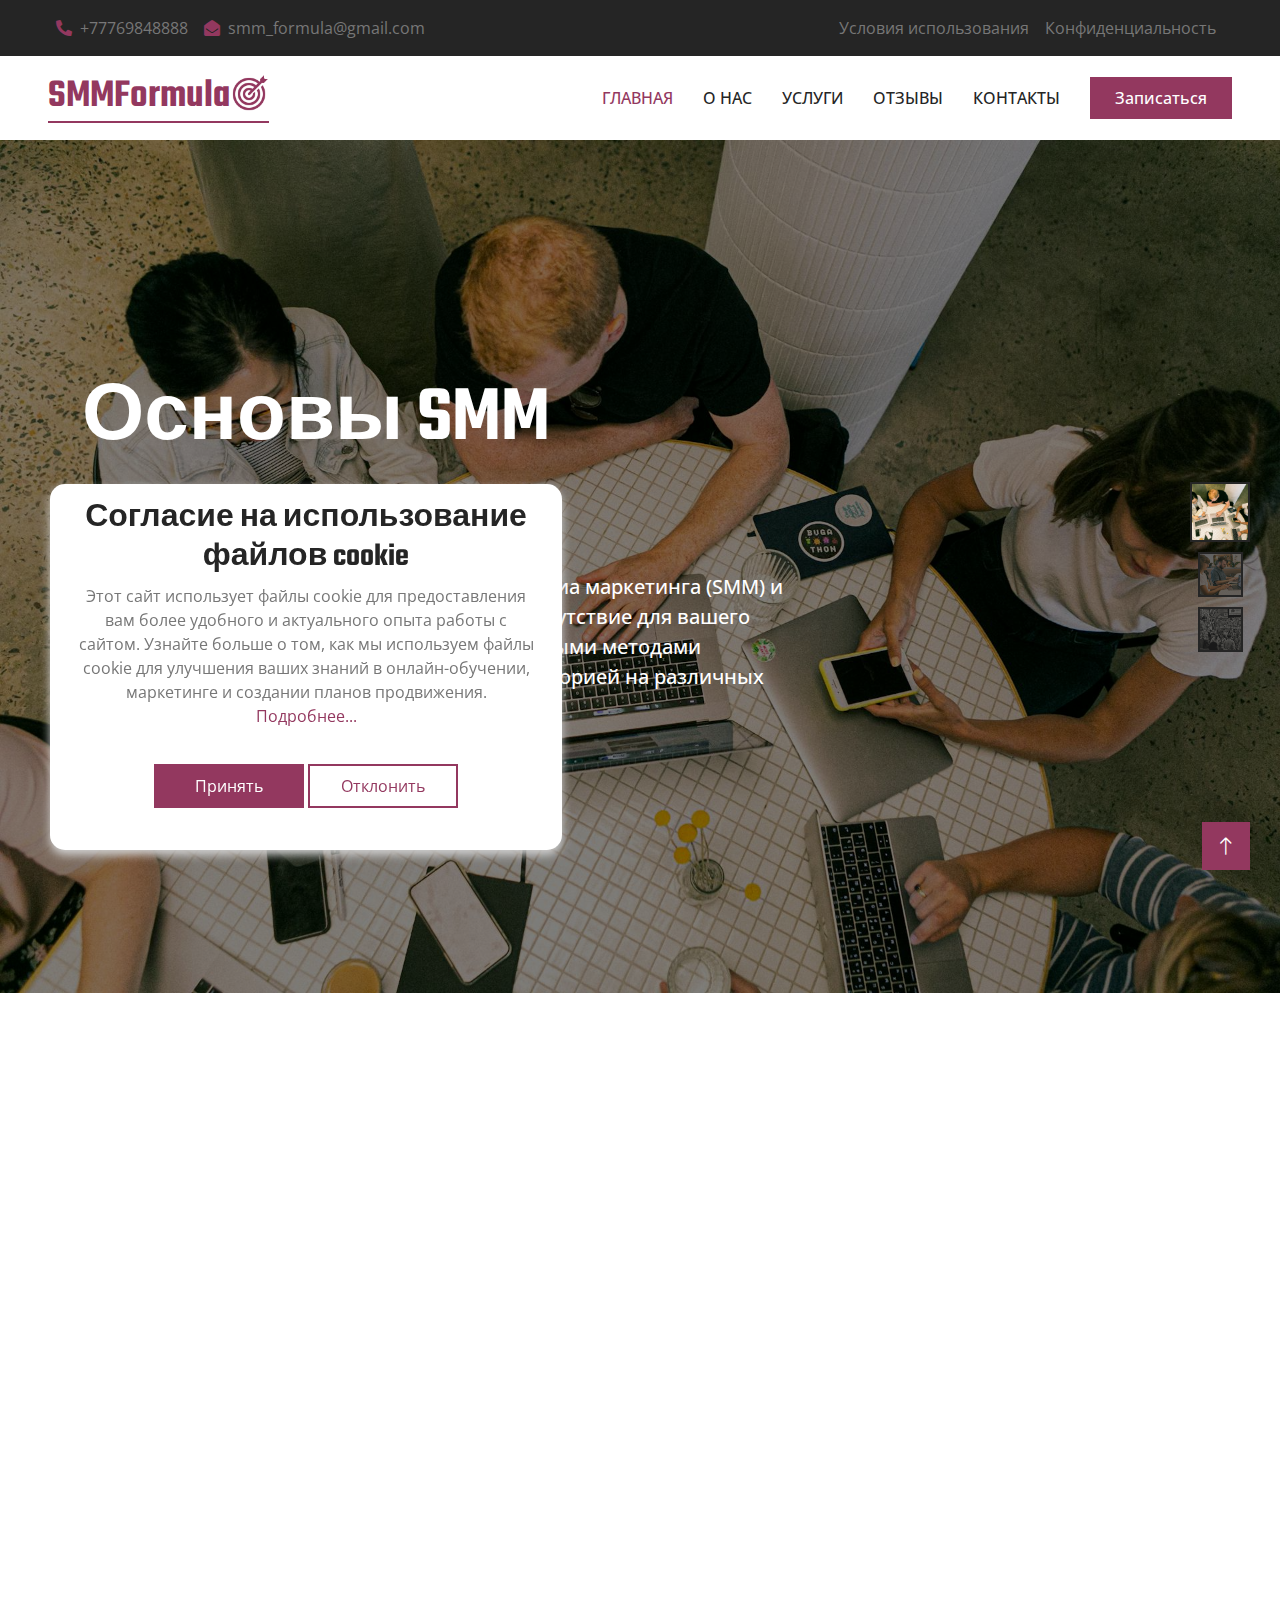
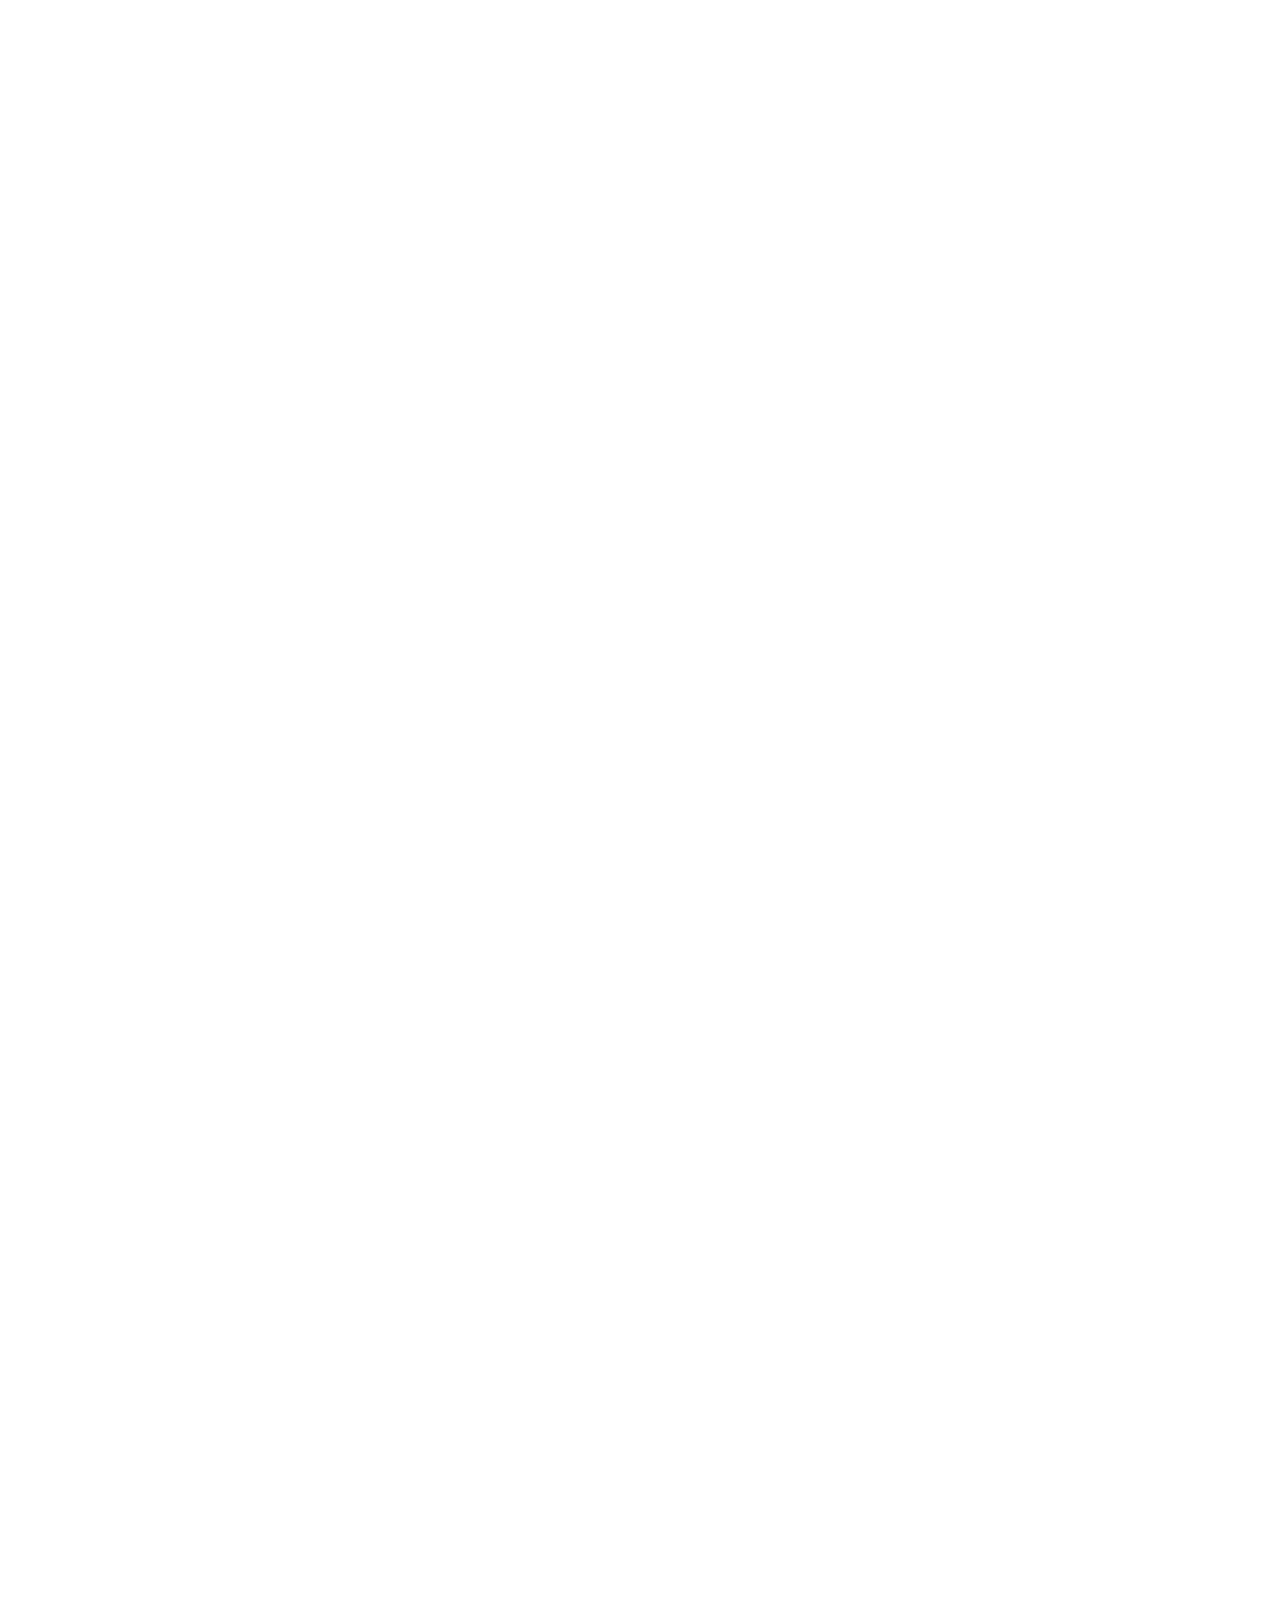
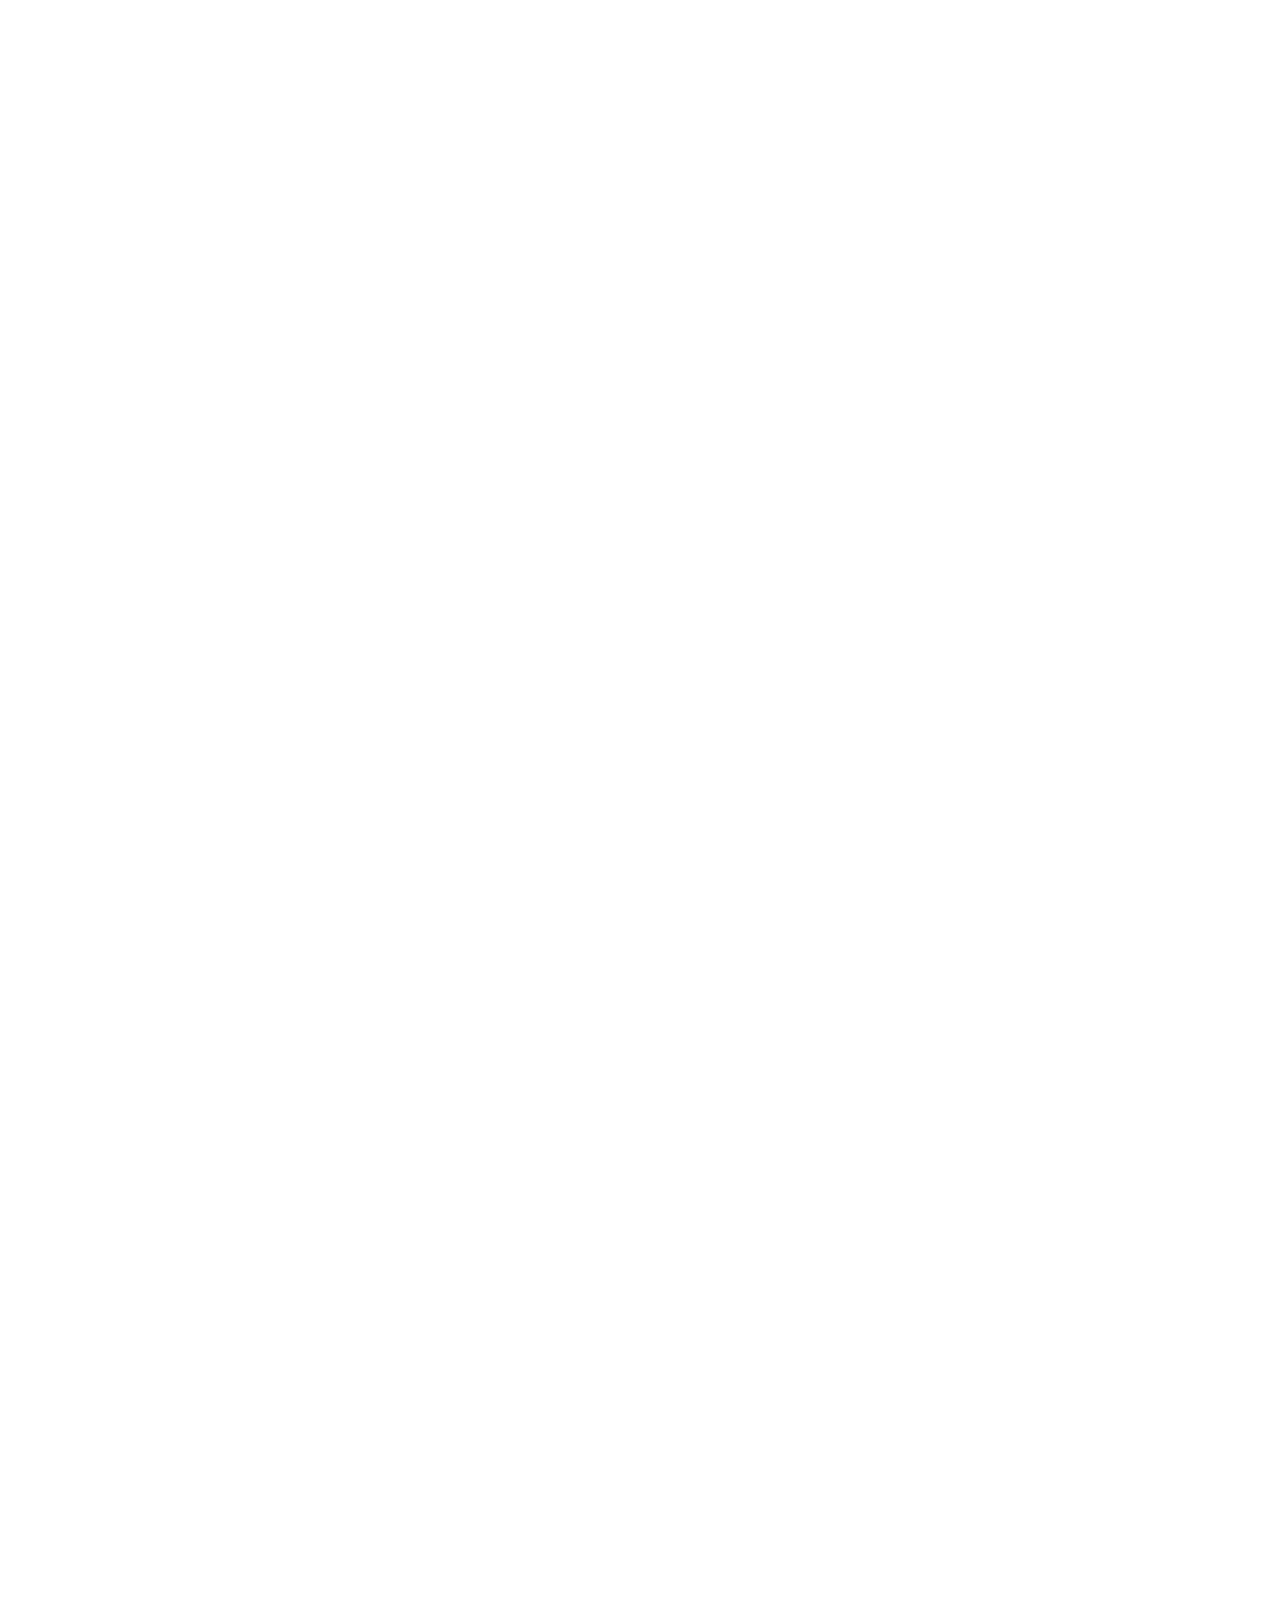
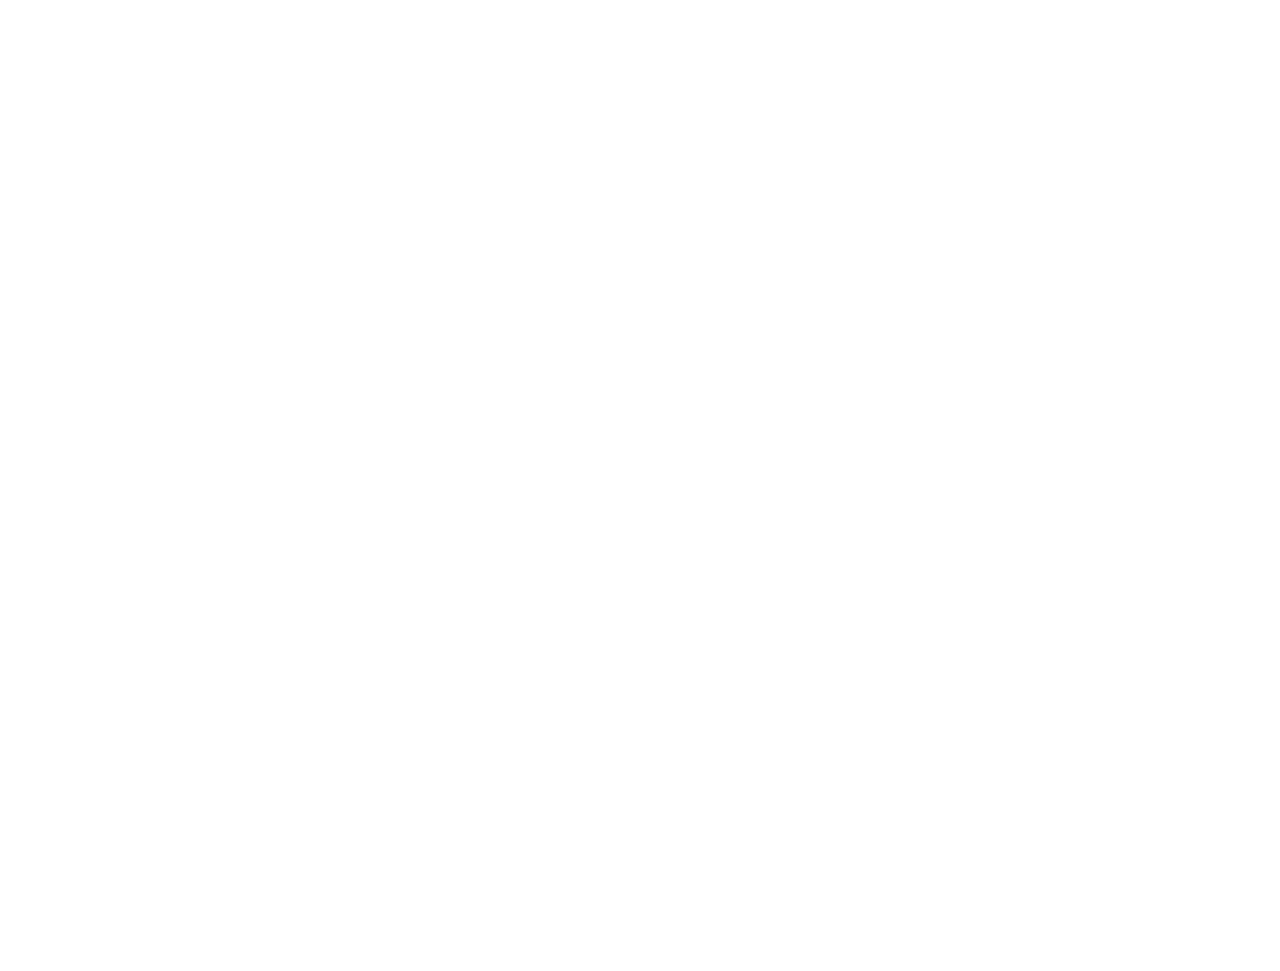
==== index.html @ 53beb0a2 "WIP" ====
<!DOCTYPE html>
<html lang="en">
    <head>
        <meta charset="utf-8" />
        <title>SMMFormula</title>
        <meta content="width=device-width, initial-scale=1.0" name="viewport" />
        <meta content="" name="keywords" />
        <meta content="" name="description" />

        <!-- Favicon -->
        <link href="img/favicon.ico" rel="icon" />

        <!-- Google Web Fonts -->
        <link rel="preconnect" href="https://fonts.googleapis.com" />
        <link rel="preconnect" href="https://fonts.gstatic.com" crossorigin />
        <link
            href="https://fonts.googleapis.com/css2?family=Open+Sans:wght@400;500;600&family=Teko:wght@400;500;600&display=swap"
            rel="stylesheet"
        />

        <!-- Icon Font Stylesheet -->
        <link
            href="https://cdnjs.cloudflare.com/ajax/libs/font-awesome/5.10.0/css/all.min.css"
            rel="stylesheet"
        />
        <link
            href="https://cdn.jsdelivr.net/npm/bootstrap-icons@1.4.1/font/bootstrap-icons.css"
            rel="stylesheet"
        />

        <!-- Libraries Stylesheet -->
        <link href="lib/animate/animate.min.css" rel="stylesheet" />
        <link
            href="lib/owlcarousel/assets/owl.carousel.min.css"
            rel="stylesheet"
        />
        <link
            href="lib/tempusdominus/css/tempusdominus-bootstrap-4.min.css"
            rel="stylesheet"
        />

        <!-- Customized Bootstrap Stylesheet -->
        <link href="css/bootstrap.min.css" rel="stylesheet" />

        <!-- Template Stylesheet -->
        <link href="css/style.css" rel="stylesheet" />
    </head>

    <body>
        <!-- Spinner Start -->
        <div
            id="spinner"
            class="show bg-white position-fixed translate-middle w-100 vh-100 top-50 start-50 d-flex align-items-center justify-content-center"
        >
            <div
                class="spinner-border position-relative text-primary"
                style="width: 6rem; height: 6rem"
                role="status"
            ></div>
            <img
                class="position-absolute top-50 start-50 translate-middle"
                src="img/icons/icon-1.png"
                alt="Icon"
            />
        </div>
        <!-- Spinner End -->

        <!-- Topbar Start -->
        <div
            class="container-fluid bg-dark p-0 wow fadeIn"
            data-wow-delay="0.1s"
        >
            <div class="row gx-0 d-none d-lg-flex">
                <div class="col-lg-7 px-5 text-start">
                    <div
                        class="h-100 d-inline-flex align-items-center py-3 me-3"
                    >
                        <a class="text-body px-2" href="tel:+0123456789"
                            ><i class="fa fa-phone-alt text-primary me-2"></i
                            >+77769848888</a
                        >
                        <a
                            class="text-body px-2"
                            href="mailto:smm_formula@gmail.com"
                            ><i
                                class="fa fa-envelope-open text-primary me-2"
                            ></i
                            >smm_formula@gmail.com</a
                        >
                    </div>
                </div>
                <div class="col-lg-5 px-5 text-end">
                    <div
                        class="h-100 d-inline-flex align-items-center py-3 me-2"
                    >
                        <a class="text-body px-2" href="terms-of-use.html"
                            >Условия использования</a
                        >
                        <a class="text-body px-2" href="privacy-policy.html"
                            >Конфиденциальность</a
                        >
                    </div>
                </div>
            </div>
        </div>
        <!-- Topbar End -->

        <!-- Navbar Start -->
        <nav
            class="navbar navbar-expand-lg bg-white navbar-light sticky-top py-lg-0 px-lg-5 wow fadeIn"
            data-wow-delay="0.1s"
        >
            <a href="index.html" class="navbar-brand ms-4 ms-lg-0">
                <h1
                    class="text-primary m-0"
                    style="border-bottom: 2px solid #93385fff"
                >
                    SMMFormula
                    <img
                        style="
                            width: 40px;
                            height: 40px;
                            margin-left: -8px;
                            margin-bottom: 5px;
                        "
                        src="img/logo.png"
                        alt=""
                    />
                </h1>
            </a>
            <button
                type="button"
                class="navbar-toggler me-4"
                data-bs-toggle="collapse"
                data-bs-target="#navbarCollapse"
            >
                <span class="navbar-toggler-icon"></span>
            </button>
            <div class="collapse navbar-collapse" id="navbarCollapse">
                <div class="navbar-nav ms-auto p-4 p-lg-0">
                    <a href="index.html" class="nav-item nav-link active"
                        >Главная</a
                    >
                    <a href="about.html" class="nav-item nav-link">О нас</a>
                    <a href="service.html" class="nav-item nav-link">Услуги</a>
                    <a href="testimonial.html" class="nav-item nav-link"
                        >Отзывы</a
                    >
                    <a href="contact.html" class="nav-item nav-link"
                        >Контакты</a
                    >
                </div>
                <a
                    href="index.html#appointment"
                    class="btn btn-primary py-2 px-4 d-none d-lg-block"
                    >Записаться</a
                >
            </div>
        </nav>
        <!-- Navbar End -->

        <!-- Carousel Start -->
        <div class="container-fluid p-0 pb-5 wow fadeIn" data-wow-delay="0.1s">
            <div class="owl-carousel header-carousel position-relative">
                <div
                    class="owl-carousel-item position-relative"
                    data-dot="<img src='img/carousel-1.jpg'>"
                >
                    <img class="img-fluid" src="img/carousel-1.jpg" alt="" />
                    <div class="owl-carousel-inner">
                        <div class="container">
                            <div class="row justify-content-start">
                                <div class="col-10 col-lg-8">
                                    <h1
                                        class="display-1 text-white animated slideInDown"
                                    >
                                        Основы SMM стратегии
                                    </h1>
                                    <p
                                        class="fs-5 fw-medium text-white mb-4 pb-3"
                                    >
                                        Изучите основные принципы социального
                                        медиа маркетинга (SMM) и узнайте, как
                                        создать эффективное онлайн-присутствие
                                        для вашего бизнеса. Этот модуль
                                        познакомит вас с ключевыми методами
                                        продвижения бренда и взаимодействия с
                                        аудиторией на различных социальных
                                        платформах.
                                    </p>
                                </div>
                            </div>
                        </div>
                    </div>
                </div>
                <div
                    class="owl-carousel-item position-relative"
                    data-dot="<img src='img/carousel-2.jpg'>"
                >
                    <img class="img-fluid" src="img/carousel-2.jpg" alt="" />
                    <div class="owl-carousel-inner">
                        <div class="container">
                            <div class="row justify-content-start">
                                <div class="col-10 col-lg-8">
                                    <h1
                                        class="display-1 text-white animated slideInDown"
                                    >
                                        Продвинутые инструменты и техники
                                    </h1>
                                    <p
                                        class="fs-5 fw-medium text-white mb-4 pb-3"
                                    >
                                        Поднимитесь на новый уровень с
                                        использованием продвинутых инструментов
                                        и стратегий SMM. Узнайте, как
                                        оптимизировать контент, анализировать
                                        результаты кампаний и эффективно
                                        управлять платной рекламой для
                                        максимизации возврата инвестиций и
                                        достижения ваших целей.
                                    </p>
                                </div>
                            </div>
                        </div>
                    </div>
                </div>
                <div
                    class="owl-carousel-item position-relative"
                    data-dot="<img src='img/carousel-3.jpg'>"
                >
                    <img class="img-fluid" src="img/carousel-3.jpg" alt="" />
                    <div class="owl-carousel-inner">
                        <div class="container">
                            <div class="row justify-content-start">
                                <div class="col-10 col-lg-8">
                                    <h1
                                        class="display-1 text-white animated slideInDown"
                                    >
                                        Измерение и анализ успеха
                                    </h1>
                                    <p
                                        class="fs-5 fw-medium text-white mb-4 pb-3"
                                    >
                                        Успех любой SMM стратегии зависит от
                                        способности анализировать результаты. В
                                        этом модуле вы научитесь использовать
                                        аналитические инструменты, отслеживать
                                        производительность и адаптировать свои
                                        стратегии для постоянного улучшения
                                        результатов.
                                    </p>
                                </div>
                            </div>
                        </div>
                    </div>
                </div>
            </div>
        </div>
        <!-- Carousel End -->

        <!-- About Start -->
        <div class="container-xxl py-5">
            <div class="container">
                <div class="row g-5">
                    <div class="col-lg-6 wow fadeIn" data-wow-delay="0.1s">
                        <div class="approach-img">
                            <img
                                class="img-fluid"
                                src="img/approach.jpg"
                                alt=""
                            />
                        </div>
                    </div>
                    <div class="col-lg-6 wow fadeIn" data-wow-delay="0.5s">
                        <h4 class="section-title">Наш подход</h4>
                        <h1 class="display-5 mb-4">
                            Наш подход к стратегии SMM
                        </h1>
                        <p>
                            Основной описание: В нашем курсе по стратегии Social
                            Media Marketing мы предлагаем целостный и
                            систематичный подход к созданию и оптимизации вашего
                            онлайн-присутствия. Наша методика основывается на
                            многолетнем опыте в области цифрового маркетинга и
                            включает комбинацию теории и практических
                            упражнений, которые помогут вам не только понять
                            основы SMM, но и использовать новейшие тренды и
                            технологии для достижения измеримых результатов.
                            Целевая аудитория и персонализация: Сначала мы
                            сосредотачиваемся на идентификации и анализе целевой
                            аудитории. Понимание потребностей, предпочтений и
                            поведения вашего аудитории является ключевым
                            элементом успешной стратегии.
                        </p>
                    </div>
                </div>
            </div>
        </div>
        <!-- About End -->

        <!-- Facts Start -->
        <div class="container-xxl py-5">
            <div class="container pt-5">
                <div class="row g-4">
                    <div
                        class="col-lg-4 col-md-6 wow fadeInUp"
                        data-wow-delay="0.1s"
                    >
                        <div
                            class="fact-item text-center bg-light h-100 p-5 pt-5"
                        >
                            <h3 class="mb-3">Практические навыки и опыт</h3>
                            <p class="mb-0">
                                Курс предоставит вам не только теоретические
                                знания, но и практический опыт. Вы научитесь
                                создавать и реализовывать реальные
                                SMM-стратегии, которые можно немедленно
                                применить в вашем бизнесе. Каждый модуль
                                включает практические задания и кейс-стадии,
                                которые помогут лучше понять, как работает
                                эффективная онлайн-маркетинговая стратегия.
                            </p>
                        </div>
                    </div>
                    <div
                        class="col-lg-4 col-md-6 wow fadeInUp"
                        data-wow-delay="0.3s"
                    >
                        <div
                            class="fact-item text-center bg-light h-100 p-5 pt-5"
                        >
                            <h3 class="mb-3">Новейшие тренды и инструменты</h3>
                            <p class="mb-0">
                                Мир SMM постоянно меняется, и наш курс поможет
                                вам быть на гребне новых трендов. Вы узнаете о
                                новейших инструментах и методах, которые помогут
                                эффективно управлять социальными сетями, от
                                анализа данных до автоматизации кампаний. Это
                                даст вам конкурентное преимущество и поможет
                                адаптировать ваши стратегии под актуальные
                                тенденции.
                            </p>
                        </div>
                    </div>
                    <div
                        class="col-lg-4 col-md-6 wow fadeInUp"
                        data-wow-delay="0.5s"
                    >
                        <div
                            class="fact-item text-center bg-light h-100 p-5 pt-5"
                        >
                            <h3 class="mb-3">Измеримые результаты</h3>
                            <p class="mb-0">
                                Одной из основных целей курса является научить
                                вас достигать измеримых результатов. Будь то
                                увеличение трафика на сайт, улучшение
                                взаимодействия с клиентами или рост конверсий,
                                мы сосредоточимся на том, как правильно измерять
                                и анализировать успех ваших кампаний и постоянно
                                оптимизировать для достижения лучших
                                результатов.
                            </p>
                        </div>
                    </div>
                </div>
            </div>
        </div>
        <!-- Facts End -->

        <!-- Feature Start -->
        <div class="container-xxl py-5">
            <div class="container">
                <div class="row g-5">
                    <div class="col-lg-6 wow fadeInUp" data-wow-delay="0.1s">
                        <h1 class="display-5 mb-4">
                            Почему выбрать именно нас?
                        </h1>
                        <p class="mb-4">
                            Наша SMM стратегия предлагает уникальный подход,
                            который сочетает в себе актуальные тренды,
                            практический опыт и измеримые результаты. Благодаря
                            нашим курсам вы научитесь эффективно использовать
                            социальные медиа для продвижения вашего бренда,
                            привлечения правильной аудитории и достижения ваших
                            бизнес-целей. Мы готовы вести вас к успеху с помощью
                            проверенных методов и инструментов, которые работают
                            в реальном мире.
                        </p>
                        <div class="row g-4">
                            <div class="col-12">
                                <div class="d-flex align-items-start">
                                    <img
                                        class="flex-shrink-0"
                                        src="img/icons/icon-2.png"
                                        alt="Icon"
                                    />
                                    <div class="ms-4">
                                        <h3>Индивидуальный подход</h3>
                                        <p class="mb-0">
                                            Каждый студент имеет свои
                                            потребности и цели, поэтому мы
                                            адаптируем наши курсы так, чтобы вы
                                            могли применить полученные знания в
                                            вашей конкретной области бизнеса.
                                            Наши уроки разработаны таким
                                            образом, чтобы подходить для разных
                                            уровней опыта, от начинающих до
                                            продвинутых.
                                        </p>
                                    </div>
                                </div>
                            </div>
                            <div class="col-12">
                                <div class="d-flex align-items-start">
                                    <img
                                        class="flex-shrink-0"
                                        src="img/icons/icon-3.png"
                                        alt="Icon"
                                    />
                                    <div class="ms-4">
                                        <h3>
                                            Акцент на практические результаты
                                        </h3>
                                        <p class="mb-0">
                                            Мы не учим только теории – мы
                                            ориентируемся на реальные
                                            результаты. Каждый шаг, который вы
                                            изучите, будет иметь прямое
                                            применение в ваших SMM кампаниях. По
                                            завершению курса у вас будут
                                            конкретные инструменты и стратегии,
                                            которые можно немедленно внедрить
                                            для улучшения вашего
                                            онлайн-присутствия.
                                        </p>
                                    </div>
                                </div>
                            </div>
                            <div class="col-12">
                                <div class="d-flex align-items-start">
                                    <img
                                        class="flex-shrink-0"
                                        src="img/icons/icon-4.png"
                                        alt="Icon"
                                    />
                                    <div class="ms-4">
                                        <h3>Поддержка от экспертов</h3>
                                        <p class="mb-0">
                                            В течение всего курса у вас будет
                                            доступ к экспертам с многолетним
                                            опытом в области цифрового
                                            маркетинга и SMM. Мы здесь, чтобы
                                            помочь вам с вопросами, предоставить
                                            обратную связь по вашим кампаниям и
                                            помочь улучшить ваши стратегии,
                                            чтобы вы добились максимального
                                            успеха.
                                        </p>
                                    </div>
                                </div>
                            </div>
                        </div>
                    </div>
                    <div class="col-lg-6 wow fadeInUp" data-wow-delay="0.5s">
                        <div class="feature-img">
                            <img
                                class="img-fluid"
                                src="img/benefit1.jpg"
                                alt=""
                            />
                            <img
                                class="img-fluid"
                                src="img/benefit2.jpg"
                                alt=""
                            />
                        </div>
                    </div>
                </div>
            </div>
        </div>
        <!-- Feature End -->

        <!-- Appointment Start -->
        <div id="appointment" class="container-xxl py-5">
            <div class="container">
                <div class="row g-5" style="align-items: center">
                    <div class="col-lg-6 wow fadeInUp" data-wow-delay="0.1s">
                        <h4 class="section-title">
                            Получите консультацию бесплатно!
                        </h4>
                        <h1 class="display-5 mb-4">
                            Бесплатная консультация по вашей SMM стратегии
                        </h1>
                        <p class="mb-4">
                            Хотите улучшить свои навыки в области Social Media
                            Marketing, но не знаете с чего начать? Наша
                            бесплатная консультация — это отличный способ
                            получить экспертные рекомендации и направляющие от
                            профессионалов в области цифрового маркетинга. Во
                            время консультации вы сможете поделиться своими
                            целями, вопросами и проблемами, а наши эксперты
                            дадут вам полезные советы и стратегии, которые вы
                            сможете немедленно применить. Независимо от того,
                            являетесь ли вы новичком или уже имеете опыт, наша
                            цель — помочь вам найти самые эффективные способы
                            использования социальных медиа для продвижения
                            вашего бренда. Не упустите шанс получить
                            персонализированную консультацию и профессиональные
                            рекомендации, которые помогут вам добиться успеха в
                            динамичном мире SMM.
                        </p>
                        <div class="row g-4">
                            <div class="col-12">
                                <div class="d-flex">
                                    <div
                                        class="d-flex flex-shrink-0 align-items-center justify-content-center bg-light"
                                        style="width: 65px; height: 65px"
                                    >
                                        <i
                                            class="fa fa-2x fa-phone-alt text-primary"
                                        ></i>
                                    </div>
                                    <div class="ms-4">
                                        <p class="mb-2">Позвоните нам сейчас</p>
                                        <h3 class="mb-0">+77769848888</h3>
                                    </div>
                                </div>
                            </div>
                            <div class="col-12">
                                <div class="d-flex">
                                    <div
                                        class="d-flex flex-shrink-0 align-items-center justify-content-center bg-light"
                                        style="width: 65px; height: 65px"
                                    >
                                        <i
                                            class="fa fa-2x fa-envelope-open text-primary"
                                        ></i>
                                    </div>
                                    <div class="ms-4">
                                        <p class="mb-2">Напишите нам сейчас</p>
                                        <h3 class="mb-0">
                                            smm_formula@gmail.com
                                        </h3>
                                    </div>
                                </div>
                            </div>
                        </div>
                    </div>
                    <div class="col-lg-6 wow fadeInUp" data-wow-delay="0.5s">
                        <div class="row g-3">
                            <div class="col-12 col-sm-6">
                                <input
                                    type="text"
                                    class="form-control"
                                    placeholder="Ваше имя"
                                    style="height: 55px"
                                />
                            </div>
                            <div class="col-12 col-sm-6">
                                <input
                                    type="email"
                                    class="form-control"
                                    placeholder="Ваш e-mail"
                                    style="height: 55px"
                                    id="email"
                                />
                                <div
                                    id="result"
                                    style="color: red; font-size: 12px"
                                ></div>
                            </div>
                            <div class="col-12">
                                <textarea
                                    class="form-control"
                                    rows="5"
                                    placeholder="Сообщение"
                                ></textarea>
                            </div>
                            <div class="col-12">
                                <button
                                    class="btn btn-primary w-100 py-3"
                                    type="submit"
                                    id="submit"
                                    onclick="sendForm()"
                                >
                                    Забронировать встречу
                                </button>
                            </div>
                        </div>
                    </div>
                </div>
            </div>
        </div>
        <!-- Appointment End -->

        <!-- Project Start -->
        <div class="container-xxl project py-5">
            <div class="container">
                <div
                    class="text-center mx-auto mb-5 wow fadeInUp"
                    data-wow-delay="0.1s"
                    style="max-width: 600px"
                >
                    <h4 class="section-title">
                        Откройте для себя наши уникальные курсы
                    </h4>
                    <h1 class="display-5 mb-4">
                        Особенности нашего курса по SMM-продвижению
                    </h1>
                    <p>
                        Наш курс по SMM-продвижению разработан для современных
                        предпринимателей и маркетологов. С акцентом на
                        актуальные тренды и практические применения, мы
                        сосредоточены на развитии навыков, которые необходимы
                        для успеха в динамичном мире социальных медиа. В
                        следующих пунктах мы представим основные особенности,
                        которые делают наш курс уникальным.
                    </p>
                </div>
                <div class="row g-4 wow fadeInUp" data-wow-delay="0.3s">
                    <div class="col-lg-4">
                        <div
                            class="nav nav-pills d-flex justify-content-between w-100 h-100 me-4"
                        >
                            <button
                                class="nav-link w-100 d-flex align-items-center text-start p-4 mb-4 active"
                                data-bs-toggle="pill"
                                data-bs-target="#tab-pane-1"
                                type="button"
                            >
                                <h3 class="m-0">01. Онлайн-обучение</h3>
                            </button>
                            <button
                                class="nav-link w-100 d-flex align-items-center text-start p-4 mb-4"
                                data-bs-toggle="pill"
                                data-bs-target="#tab-pane-2"
                                type="button"
                            >
                                <h3 class="m-0">
                                    02. Индивидуальные учебные планы
                                </h3>
                            </button>
                            <button
                                class="nav-link w-100 d-flex align-items-center text-start p-4 mb-4"
                                data-bs-toggle="pill"
                                data-bs-target="#tab-pane-3"
                                type="button"
                            >
                                <h3 class="m-0">03. Экспертное руководство</h3>
                            </button>
                            <button
                                class="nav-link w-100 d-flex align-items-center text-start p-4 mb-0"
                                data-bs-toggle="pill"
                                data-bs-target="#tab-pane-4"
                                type="button"
                            >
                                <h3 class="m-0">04. Практическое применение</h3>
                            </button>
                        </div>
                    </div>
                    <div class="col-lg-8">
                        <div class="tab-content w-100">
                            <div
                                class="tab-pane fade show active"
                                id="tab-pane-1"
                            >
                                <div class="row g-4">
                                    <div
                                        class="col-md-6"
                                        style="min-height: 350px"
                                    >
                                        <div class="position-relative h-100">
                                            <img
                                                class="position-absolute img-fluid w-100 h-100"
                                                src="img/project-1.jpg"
                                                style="object-fit: cover"
                                                alt=""
                                            />
                                        </div>
                                    </div>
                                    <div class="col-md-6">
                                        <h1 class="mb-3">
                                            Учитесь активно, а не пассивно
                                        </h1>
                                        <p class="mb-4">
                                            Наши уроки созданы так, чтобы
                                            вовлекать участников в процесс
                                            обучения. Через интерактивные
                                            упражнения, обсуждения и групповые
                                            проекты вы научитесь применять
                                            теорию на практике. Этот подход
                                            помогает лучше запомнить полученные
                                            знания и более эффективно их
                                            использовать.
                                        </p>
                                    </div>
                                </div>
                            </div>
                            <div class="tab-pane fade" id="tab-pane-2">
                                <div class="row g-4">
                                    <div
                                        class="col-md-6"
                                        style="min-height: 350px"
                                    >
                                        <div class="position-relative h-100">
                                            <img
                                                class="position-absolute img-fluid w-100 h-100"
                                                src="img/project-2.jpg"
                                                style="object-fit: cover"
                                                alt=""
                                            />
                                        </div>
                                    </div>
                                    <div class="col-md-6">
                                        <h1 class="mb-3">
                                            Выберите свой темп обучения
                                        </h1>
                                        <p class="mb-4">
                                            Каждый студент имеет свои
                                            потребности и цели, поэтому мы
                                            предлагаем гибкие учебные планы. Вы
                                            можете адаптировать темп курса в
                                            соответствии с вашими предпочтениями
                                            и временем. Независимо от того,
                                            предпочитаете ли вы интенсивное
                                            обучение или постепенный подход, у
                                            нас есть формат, который подходит
                                            вам.
                                        </p>
                                    </div>
                                </div>
                            </div>
                            <div class="tab-pane fade" id="tab-pane-3">
                                <div class="row g-4">
                                    <div
                                        class="col-md-6"
                                        style="min-height: 350px"
                                    >
                                        <div class="position-relative h-100">
                                            <img
                                                class="position-absolute img-fluid w-100 h-100"
                                                src="img/project-3.jpg"
                                                style="object-fit: cover"
                                                alt=""
                                            />
                                        </div>
                                    </div>
                                    <div class="col-md-6">
                                        <h1 class="mb-3">
                                            Учитесь у профессионалов
                                        </h1>
                                        <p class="mb-4">
                                            Наш курс ведут опытные эксперты в
                                            области SMM и цифрового маркетинга.
                                            Вы получите доступ к их ценным
                                            советам и проверенным практикам,
                                            которые помогут избежать
                                            распространенных ошибок. Эксперты
                                            всегда рядом, чтобы поддержать вас и
                                            ответить на ваши вопросы на
                                            протяжении всего обучения.
                                        </p>
                                    </div>
                                </div>
                            </div>
                            <div class="tab-pane fade" id="tab-pane-4">
                                <div class="row g-4">
                                    <div
                                        class="col-md-6"
                                        style="min-height: 350px"
                                    >
                                        <div class="position-relative h-100">
                                            <img
                                                class="position-absolute img-fluid w-100 h-100"
                                                src="img/project-4.jpg"
                                                style="object-fit: cover"
                                                alt=""
                                            />
                                        </div>
                                    </div>
                                    <div class="col-md-6">
                                        <h1 class="mb-3">
                                            Применяйте свои знания на реальных
                                            проектах
                                        </h1>
                                        <p class="mb-4">
                                            По завершении курса у вас будет
                                            возможность применить полученные
                                            навыки на реальных проектах. Наши
                                            практические задания и симуляции
                                            позволят вам протестировать ваши
                                            умения в безопасной среде. Вы
                                            сможете создать собственные
                                            SMM-кампании и получить ценнейший
                                            опыт, который сразу можно
                                            использовать в вашем бизнесе.
                                        </p>
                                    </div>
                                </div>
                            </div>
                        </div>
                    </div>
                </div>
            </div>
        </div>
        <!-- Project End -->

        <!-- Footer Start -->
        <div
            class="container-fluid bg-dark text-body footer mt-5 pt-5 px-0 wow fadeIn"
            data-wow-delay="0.1s"
        >
            <div class="container py-5">
                <div class="row g-5">
                    <div class="col-lg-4 col-md-6">
                        <h3 class="text-light mb-4">Наша платформа</h3>
                        <p>
                            Наша платформа сосредоточена на предоставлении
                            качественных образовательных курсов в области
                            SMM-продвижения. С нашей экспертной командой,
                            имеющей богатый опыт в цифровом маркетинге, мы
                            поможем вам развить практические навыки и знания,
                            необходимые для успеха в мире социальных медиа.
                        </p>
                    </div>
                    <div class="col-lg-4 col-md-6">
                        <h3 class="text-light mb-4">Адрес</h3>
                        <p class="mb-2">
                            <i
                                class="fa fa-map-marker-alt text-primary me-3"
                            ></i
                            >просп. Мангилик Ел, С4/6, Астана 150000, Казахстан
                        </p>
                        <p class="mb-2">
                            <i class="fa fa-phone-alt text-primary me-3"></i
                            >+77769848888
                        </p>
                        <p class="mb-2">
                            <i class="fa fa-envelope text-primary me-3"></i>
                            smm_formula@gmail.com
                        </p>
                    </div>
                    <div class="col-lg-4 col-md-6">
                        <h3 class="text-light mb-4">Быстрые ссылки</h3>
                        <a class="btn btn-link" href="about.html">О нас</a>
                        <a class="btn btn-link" href="contact.html"
                            >Связаться с нами</a
                        >
                        <a class="btn btn-link" href="service.html"
                            >Наши услуги</a
                        >
                        <a class="btn btn-link" href="terms-of-use.html"
                            >Условия</a
                        >
                        <a class="btn btn-link" href="privacy-policy.html"
                            >Наша Политика</a
                        >
                    </div>
                </div>
            </div>
        </div>
        <!-- Footer End -->

        <!-- Back to Top -->
        <a href="#" class="btn btn-lg btn-primary btn-lg-square back-to-top"
            ><i class="bi bi-arrow-up"></i
        ></a>

        <!-- Cookie banner -->
        <div class="cookie-wrapper show">
            <div>
                <i class="bx bx-cookie"></i>
                <h2 style="text-align: center">
                    Согласие на использование файлов cookie
                </h2>
            </div>

            <div class="data">
                <p>
                    Этот сайт использует файлы cookie для предоставления вам
                    более удобного и актуального опыта работы с сайтом. Узнайте
                    больше о том, как мы используем файлы cookie для улучшения
                    ваших знаний в онлайн-обучении, маркетинге и создании планов
                    продвижения.
                    <a href="#">Подробнее...</a>
                </p>
            </div>

            <div class="buttons">
                <button class="cookie-button" id="acceptBtn">Принять</button>
                <button class="cookie-button" id="declineBtn">Отклонить</button>
            </div>
        </div>
        <!-- End Cookie banner -->

        <!-- JavaScript Libraries -->
        <script src="https://code.jquery.com/jquery-3.4.1.min.js"></script>
        <script src="https://cdn.jsdelivr.net/npm/bootstrap@5.0.0/dist/js/bootstrap.bundle.min.js"></script>
        <script src="lib/wow/wow.min.js"></script>
        <script src="lib/easing/easing.min.js"></script>
        <script src="lib/waypoints/waypoints.min.js"></script>
        <script src="lib/counterup/counterup.min.js"></script>
        <script src="lib/owlcarousel/owl.carousel.min.js"></script>
        <script src="lib/tempusdominus/js/moment.min.js"></script>
        <script src="lib/tempusdominus/js/moment-timezone.min.js"></script>
        <script src="lib/tempusdominus/js/tempusdominus-bootstrap-4.min.js"></script>

        <!-- Template Javascript -->
        <script src="js/main.js"></script>
        <script src="js/contact-form.js"></script>
        <script src="js/cookiebanner.js"></script>
    </body>
</html>
---- css/style.css ----
/********** Template CSS **********/
:root {
    --primary: #93385fff;
    --light: #f8f8f8;
    --dark: #252525;
}

h1,
h2,
.h1,
.h2,
.fw-bold {
    font-weight: 600 !important;
}

h3,
h4,
.h3,
.h4,
.fw-medium {
    font-weight: 500 !important;
}

body {
    overflow-x: hidden;
}

h5,
h6,
.h5,
.h6,
.fw-normal {
    font-weight: 400 !important;
}

.back-to-top {
    position: fixed;
    display: none;
    right: 30px;
    bottom: 30px;
    z-index: 99;
}

/*** Spinner ***/
#spinner {
    opacity: 0;
    visibility: hidden;
    transition: opacity 0.5s ease-out, visibility 0s linear 0.5s;
    z-index: 99999;
}

#spinner.show {
    transition: opacity 0.5s ease-out, visibility 0s linear 0s;
    visibility: visible;
    opacity: 1;
}

/*** Button ***/
.btn {
    font-weight: 500;
    transition: 0.5s;
}

.btn.btn-primary,
.btn.btn-secondary {
    color: #ffffff;
}

.btn-square {
    width: 38px;
    height: 38px;
}

.btn-sm-square {
    width: 32px;
    height: 32px;
}

.btn-lg-square {
    width: 48px;
    height: 48px;
}

.btn-square,
.btn-sm-square,
.btn-lg-square {
    padding: 0;
    display: flex;
    align-items: center;
    justify-content: center;
    font-weight: normal;
}

.btn-outline-body {
    color: var(--primary);
    border-color: #777777;
}

.btn-outline-body:hover {
    color: #ffffff;
    background: var(--primary);
    border-color: var(--primary);
}

/*** Navbar ***/
.navbar .dropdown-toggle::after {
    border: none;
    content: '\f107';
    font-family: 'Font Awesome 5 Free';
    font-weight: 900;
    vertical-align: middle;
    margin-left: 8px;
}

.navbar .navbar-nav .nav-link {
    margin-right: 30px;
    padding: 30px 0;
    color: var(--dark);
    font-weight: 500;
    text-transform: uppercase;
    outline: none;
}

.navbar .navbar-nav .nav-link:hover,
.navbar .navbar-nav .nav-link.active {
    color: var(--primary);
}

.navbar.sticky-top {
    top: -100px;
    transition: 0.5s;
}

@media (max-width: 991.98px) {
    .navbar .navbar-nav .nav-link {
        margin-right: 0;
        padding: 10px 0;
    }

    .navbar .navbar-nav {
        border-top: 1px solid #eeeeee;
    }
}

@media (min-width: 992px) {
    .navbar .nav-item .dropdown-menu {
        display: block;
        visibility: hidden;
        top: 100%;
        transform: rotateX(-75deg);
        transform-origin: 0% 0%;
        transition: 0.5s;
        opacity: 0;
    }

    .navbar .nav-item:hover .dropdown-menu {
        transform: rotateX(0deg);
        visibility: visible;
        transition: 0.5s;
        opacity: 1;
    }
}

/*** Header ***/
.owl-carousel-inner {
    position: absolute;
    width: 100%;
    height: 100%;
    top: 0;
    left: 0;
    display: flex;
    align-items: center;
    background: rgba(0, 0, 0, 0.5);
}

@media (max-width: 768px) {
    .header-carousel .owl-carousel-item {
        position: relative;
        min-height: 500px;
    }

    .header-carousel .owl-carousel-item img {
        position: absolute;
        width: 100%;
        height: 100%;
        object-fit: cover;
    }

    .header-carousel .owl-carousel-item p {
        font-size: 16px !important;
    }
}

.header-carousel .owl-dots {
    position: absolute;
    width: 60px;
    height: 100%;
    top: 0;
    right: 30px;
    display: flex;
    flex-direction: column;
    align-items: center;
    justify-content: center;
}

.header-carousel .owl-dots .owl-dot {
    position: relative;
    width: 45px;
    height: 45px;
    margin: 5px 0;
    background: var(--dark);
    transition: 0.5s;
}

.header-carousel .owl-dots .owl-dot.active {
    width: 60px;
    height: 60px;
}

.header-carousel .owl-dots .owl-dot img {
    position: absolute;
    width: 100%;
    height: 100%;
    object-fit: cover;
    padding: 2px;
    transition: 0.5s;
    opacity: 0.3;
}

.header-carousel .owl-dots .owl-dot.active img {
    opacity: 1;
}

.page-header {
    background: linear-gradient(rgba(0, 0, 0, 0.5), rgba(0, 0, 0, 0.5)),
        url(../img/carousel-1.jpg) center center no-repeat;
    background-size: cover;
}

.breadcrumb-item + .breadcrumb-item::before {
    color: var(--light);
}

/*** Section Title ***/
.section-title {
    color: var(--primary);
    font-weight: 600;
    letter-spacing: 5px;
    text-transform: uppercase;
}

/*** Facts ***/
.fact-item .fact-icon {
    width: 120px;
    height: 120px;
    margin-top: -60px;
    margin-bottom: 1.5rem;
    display: inline-flex;
    align-items: center;
    justify-content: center;
    background: #ffffff;
    border-radius: 120px;
    transition: 0.5s;
}

.fact-item:hover .fact-icon {
    background: var(--dark);
}

.fact-item .fact-icon i {
    color: var(--primary);
    transition: 0.5;
}

.fact-item:hover .fact-icon i {
    color: #ffffff;
}

/*** About & Feature ***/
.about-img,
.feature-img {
    position: relative;
    height: 100%;
    min-height: 400px;
}

.about-img img,
.feature-img img {
    position: absolute;
    width: 60%;
    height: 80%;
    object-fit: cover;
}

.about-img img:last-child,
.feature-img img:last-child {
    margin: 20% 0 0 40%;
}

.about-img::before,
.feature-img::before {
    position: absolute;
    content: '';
    width: 60%;
    height: 80%;
    top: 10%;
    left: 20%;
    border: 5px solid var(--primary);
    z-index: -1;
}

/*** Service ***/
.service-item .bg-img {
    position: absolute;
    width: 100%;
    height: 100%;
    object-fit: cover;
    z-index: -1;
}

.service-item .service-text {
    background: var(--light);
    transition: 0.5s;
}

.service-item .service-text img {
    height: 50px;
    width: 50px;
}

.service-item:hover .service-text {
    background: rgba(0, 0, 0, 0.7);
}

.service-item * {
    transition: 0.5;
}

.service-item:hover * {
    color: #ffffff;
}

.service-item .btn {
    width: 40px;
    height: 40px;
    display: inline-flex;
    align-items: center;
    color: var(--dark);
    background: #ffffff;
    white-space: nowrap;
    overflow: hidden;
    transition: 0.5s;
}

.service-item:hover .btn {
    width: 140px;
}

/*** Project ***/
.project .nav .nav-link {
    background: var(--light);
    transition: 0.5s;
}

.project .nav .nav-link.active {
    background: var(--primary);
}

.project .nav .nav-link.active h3 {
    color: #ffffff !important;
}

/*** Team ***/
.team-items {
    margin: -0.75rem;
}

.team-item {
    padding: 0.75rem;
}

.team-item::after {
    position: absolute;
    content: '';
    width: 100%;
    height: 0;
    top: 0;
    left: 0;
    background: #ffffff;
    transition: 0.5s;
    z-index: -1;
}

.team-item:hover::after {
    height: 100%;
    background: var(--primary);
}

.team-item .team-social {
    position: absolute;
    width: 100%;
    bottom: -20px;
    left: 0;
}

.team-item .team-social .btn {
    display: inline-flex;
    margin: 0 2px;
    color: var(--primary);
    background: var(--light);
}

.team-item .team-social .btn:hover {
    color: #ffffff;
    background: var(--primary);
}

/*** Appointment ***/
.bootstrap-datetimepicker-widget.bottom {
    top: auto !important;
}

.bootstrap-datetimepicker-widget .table * {
    border-bottom-width: 0px;
}

.bootstrap-datetimepicker-widget .table th {
    font-weight: 500;
}

.bootstrap-datetimepicker-widget.dropdown-menu {
    padding: 10px;
    border-radius: 2px;
}

.bootstrap-datetimepicker-widget table td.active,
.bootstrap-datetimepicker-widget table td.active:hover {
    background: var(--primary);
}

.bootstrap-datetimepicker-widget table td.today::before {
    border-bottom-color: var(--primary);
}

/*** Testimonial ***/
.testimonial-carousel {
    display: flex !important;
    flex-direction: column-reverse;
    max-width: 700px;
    margin: 0 auto;
}

.testimonial-carousel .owl-dots {
    height: 100px;
    display: flex;
    align-items: center;
    justify-content: center;
    margin-bottom: 30px;
}

.testimonial-carousel .owl-dots .owl-dot {
    position: relative;
    width: 60px;
    height: 60px;
    margin: 0 5px;
    transition: 0.5s;
}

.testimonial-carousel .owl-dots .owl-dot.active {
    width: 100px;
    height: 100px;
}

.testimonial-carousel .owl-dots .owl-dot::after {
    position: absolute;
    width: 40px;
    height: 40px;
    bottom: -20px;
    left: 50%;
    transform: translateX(-50%);
    display: flex;
    align-items: center;
    justify-content: center;
    content: '\f10d';
    font-family: 'Font Awesome 5 Free';
    font-weight: 900;
    color: var(--primary);
    background: #ffffff;
    border-radius: 40px;
    transition: 0.5s;
    opacity: 0;
}

.testimonial-carousel .owl-dots .owl-dot.active::after {
    opacity: 1;
}

.testimonial-carousel .owl-dots .owl-dot img {
    opacity: 0.4;
    transition: 0.5s;
}

.testimonial-carousel .owl-dots .owl-dot.active img {
    opacity: 1;
}

/*** Footer ***/
.footer .btn.btn-link {
    display: block;
    margin-bottom: 5px;
    padding: 0;
    text-align: left;
    color: #777777;
    font-weight: normal;
    text-transform: capitalize;
    transition: 0.3s;
}

.footer {
    overflow-x: hidden;
}

.footer .btn.btn-link::before {
    position: relative;
    content: '\f105';
    font-family: 'Font Awesome 5 Free';
    font-weight: 900;
    color: var(--primary);
    margin-right: 10px;
}

.footer .btn.btn-link:hover {
    color: var(--primary);
    letter-spacing: 1px;
    box-shadow: none;
}

.footer .form-control {
    border-color: #777777;
}

.footer .copyright {
    padding: 25px 0;
    font-size: 15px;
    border-top: 1px solid rgba(256, 256, 256, 0.1);
}

.footer .copyright a {
    color: var(--light);
}

.footer .copyright a:hover {
    color: var(--primary);
}
@import url('https://fonts.googleapis.com/css2?family=Poppins:wght@300;400;500;600&display=swap');

.cookie-wrapper {
    position: fixed;
    bottom: 50px;
    left: 50px;
    width: 40%;
    background: #fff;
    padding: 15px 25px 22px;
    transition: right 0.3s ease;
    box-shadow: 0 5px 10px rgb(208 208 208);
    z-index: 999;
    border-radius: 15px;
}
.cookie-wrapper .show {
    right: 20px;
}

@media (max-width: 772px) {
    .cookie-wrapper {
        width: 100%;
        bottom: 0px;
        left: 0px;
    }
}

.hidden {
    display: none;
}
header i {
    color: #93385fff;
    font-size: 32px;
    text-align: center;
}
header h2 {
    color: #93385fff;
    font-weight: 500;
    text-align: center;
}
.data {
    text-align: center;
}
.data p a {
    color: #93385fff;
    text-decoration: none;
    text-align: center !important;
}
.data p a:hover {
    text-decoration: underline;
}
.buttons {
    padding: 20px 0px;
    text-align: center;
}
.buttons .cookie-button {
    border: 2px solid #93385fff;
    color: #fff;
    padding: 8px 0;
    background: #93385fff;
    cursor: pointer;
    width: calc(100% / 2 - 10px);
    transition: all 0.2s ease;
    max-width: 150px;
    border-radius: 0px;
}
.buttons #acceptBtn:hover {
    background-color: transparent;
    color: #93385fff;
}
#declineBtn {
    background-color: #fff;
    color: #93385fff;
    border-radius: 0px;
}
#declineBtn:hover {
    background-color: #93385fff;
    color: #fff;
}
#result {
    color: #93385fff;
    font-size: 14px;
}
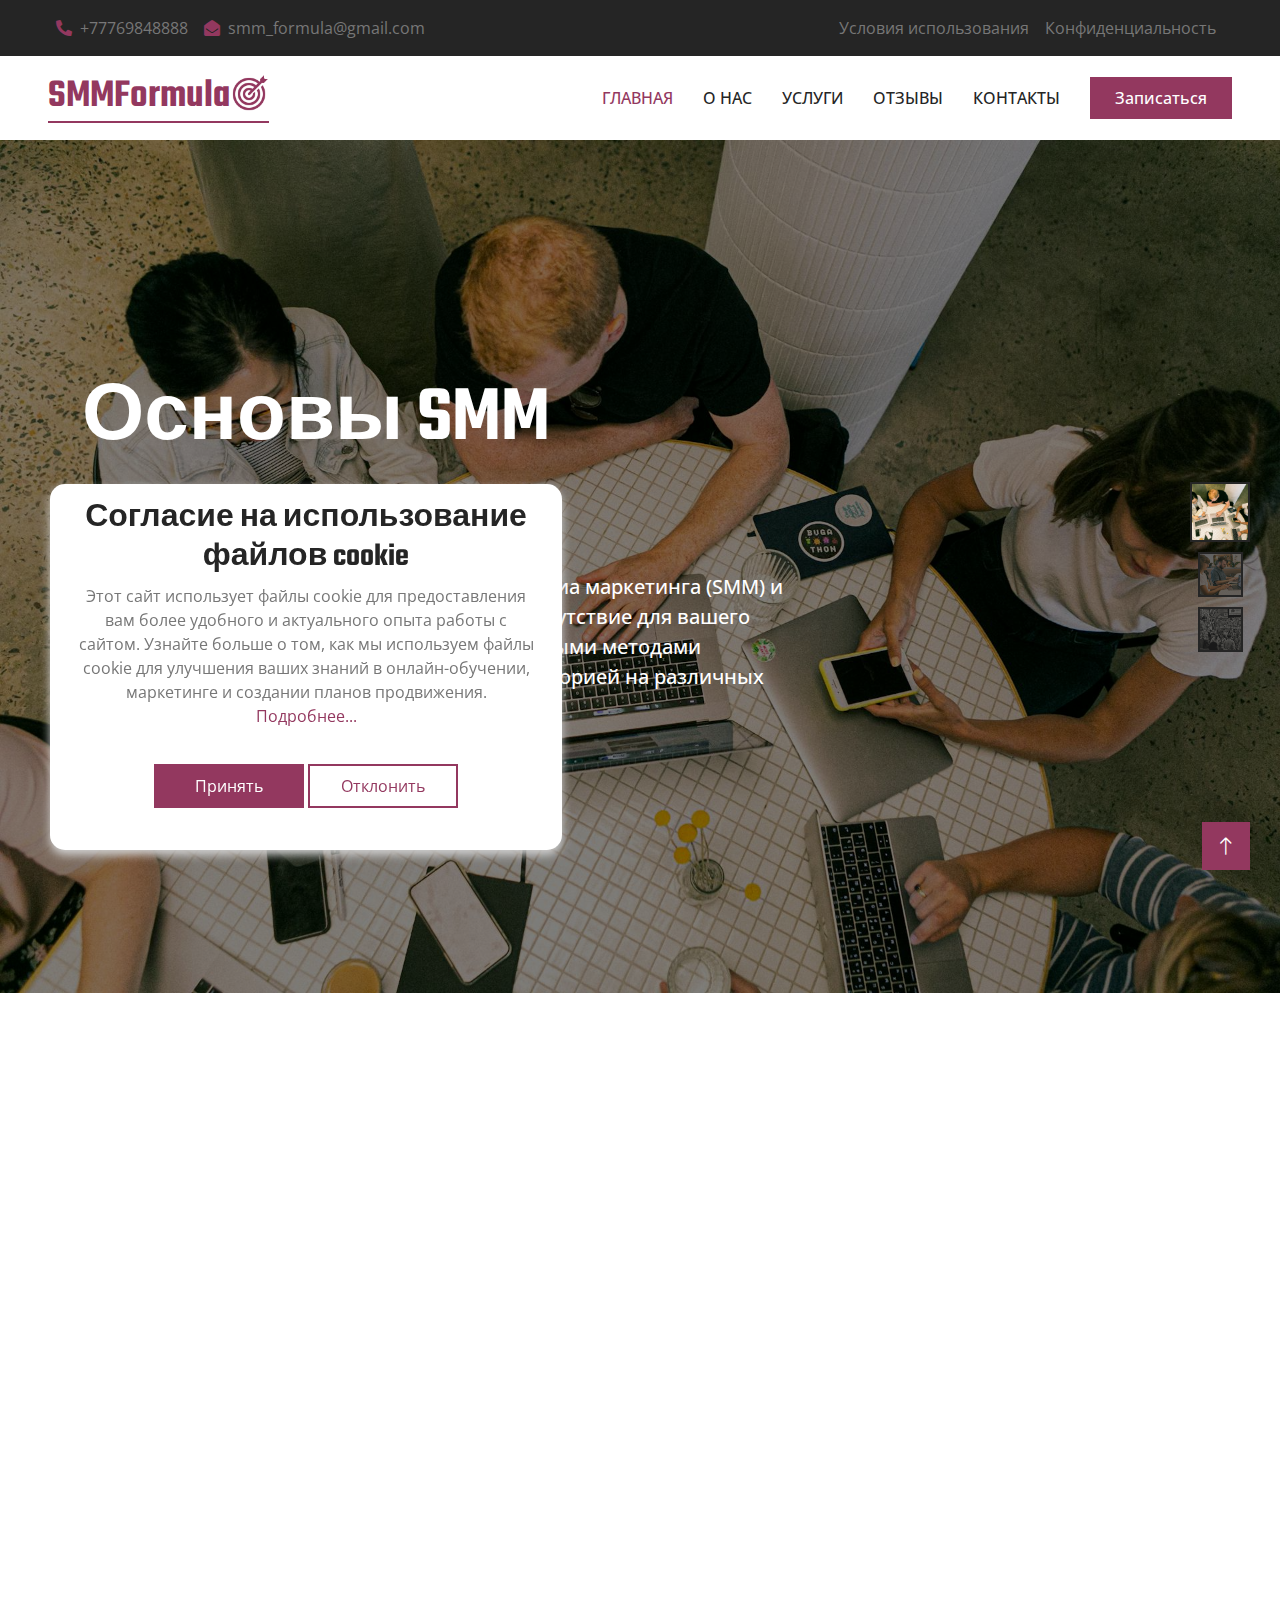
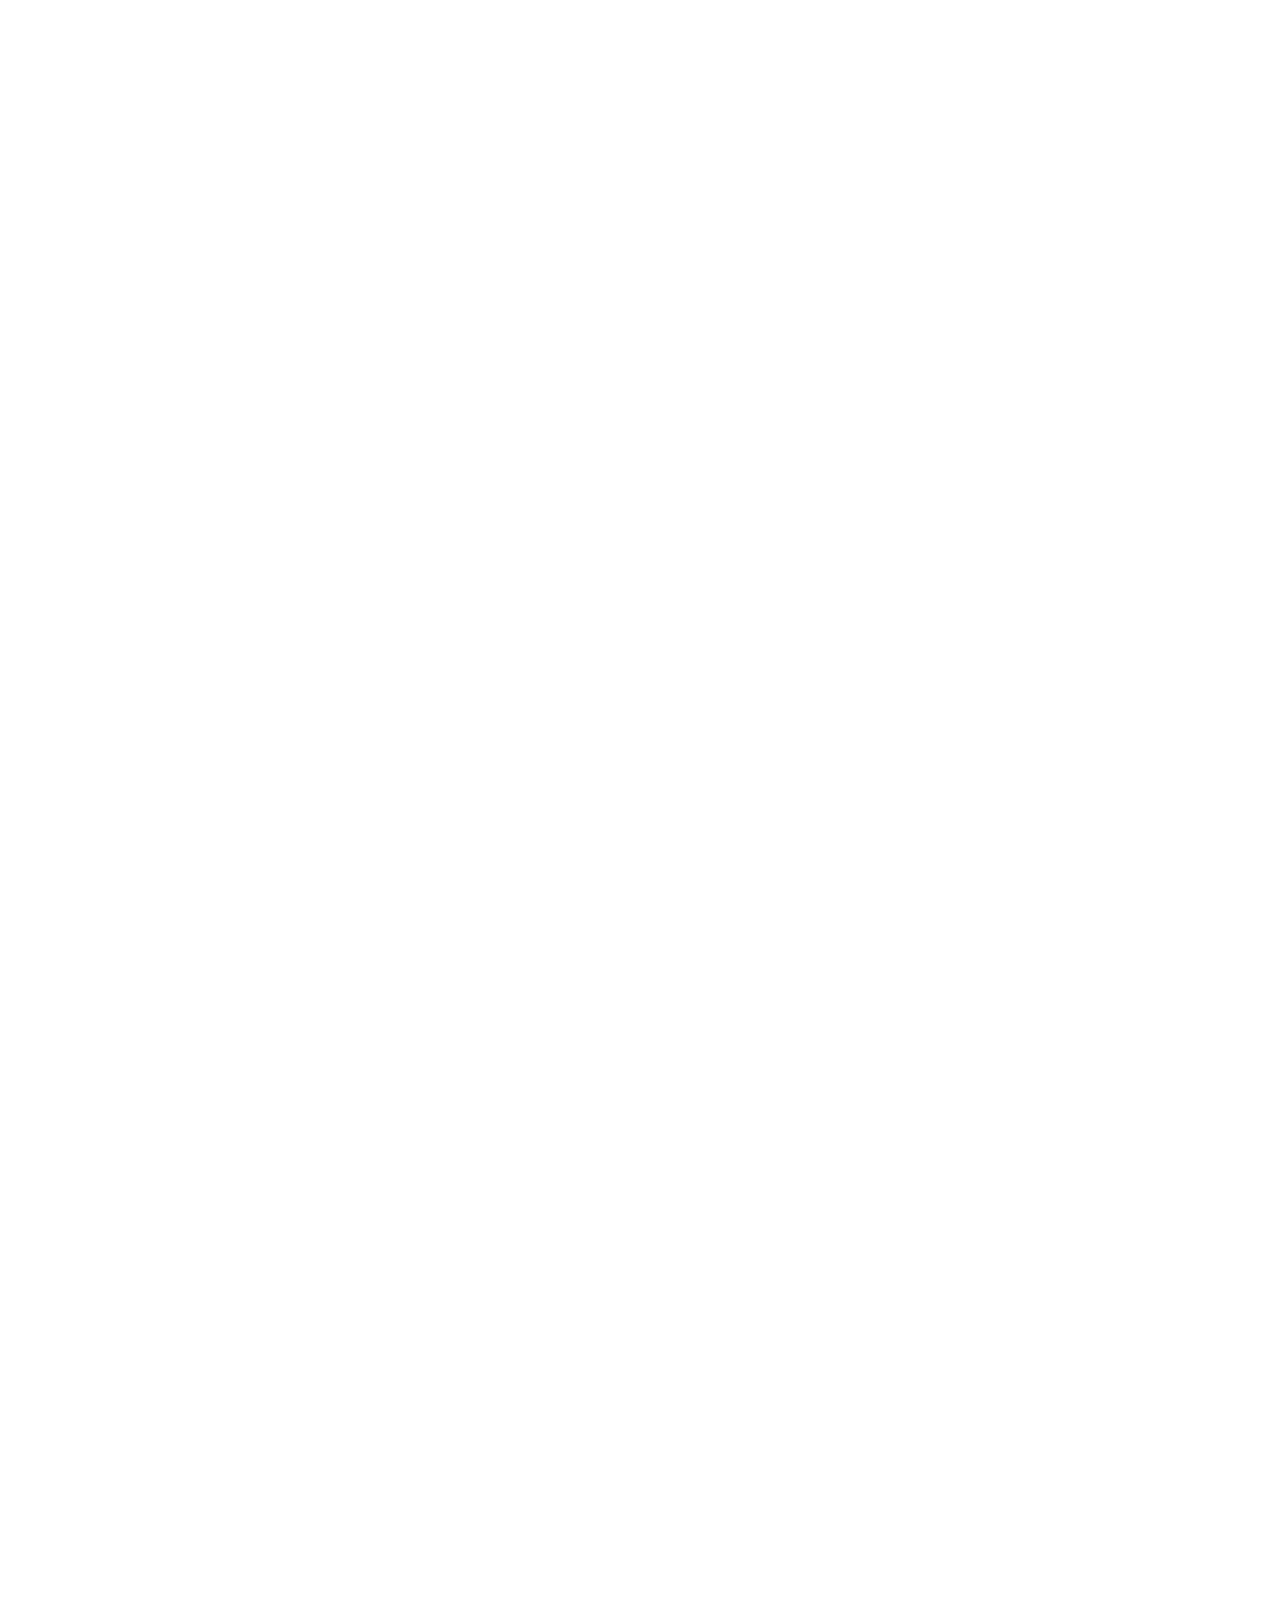
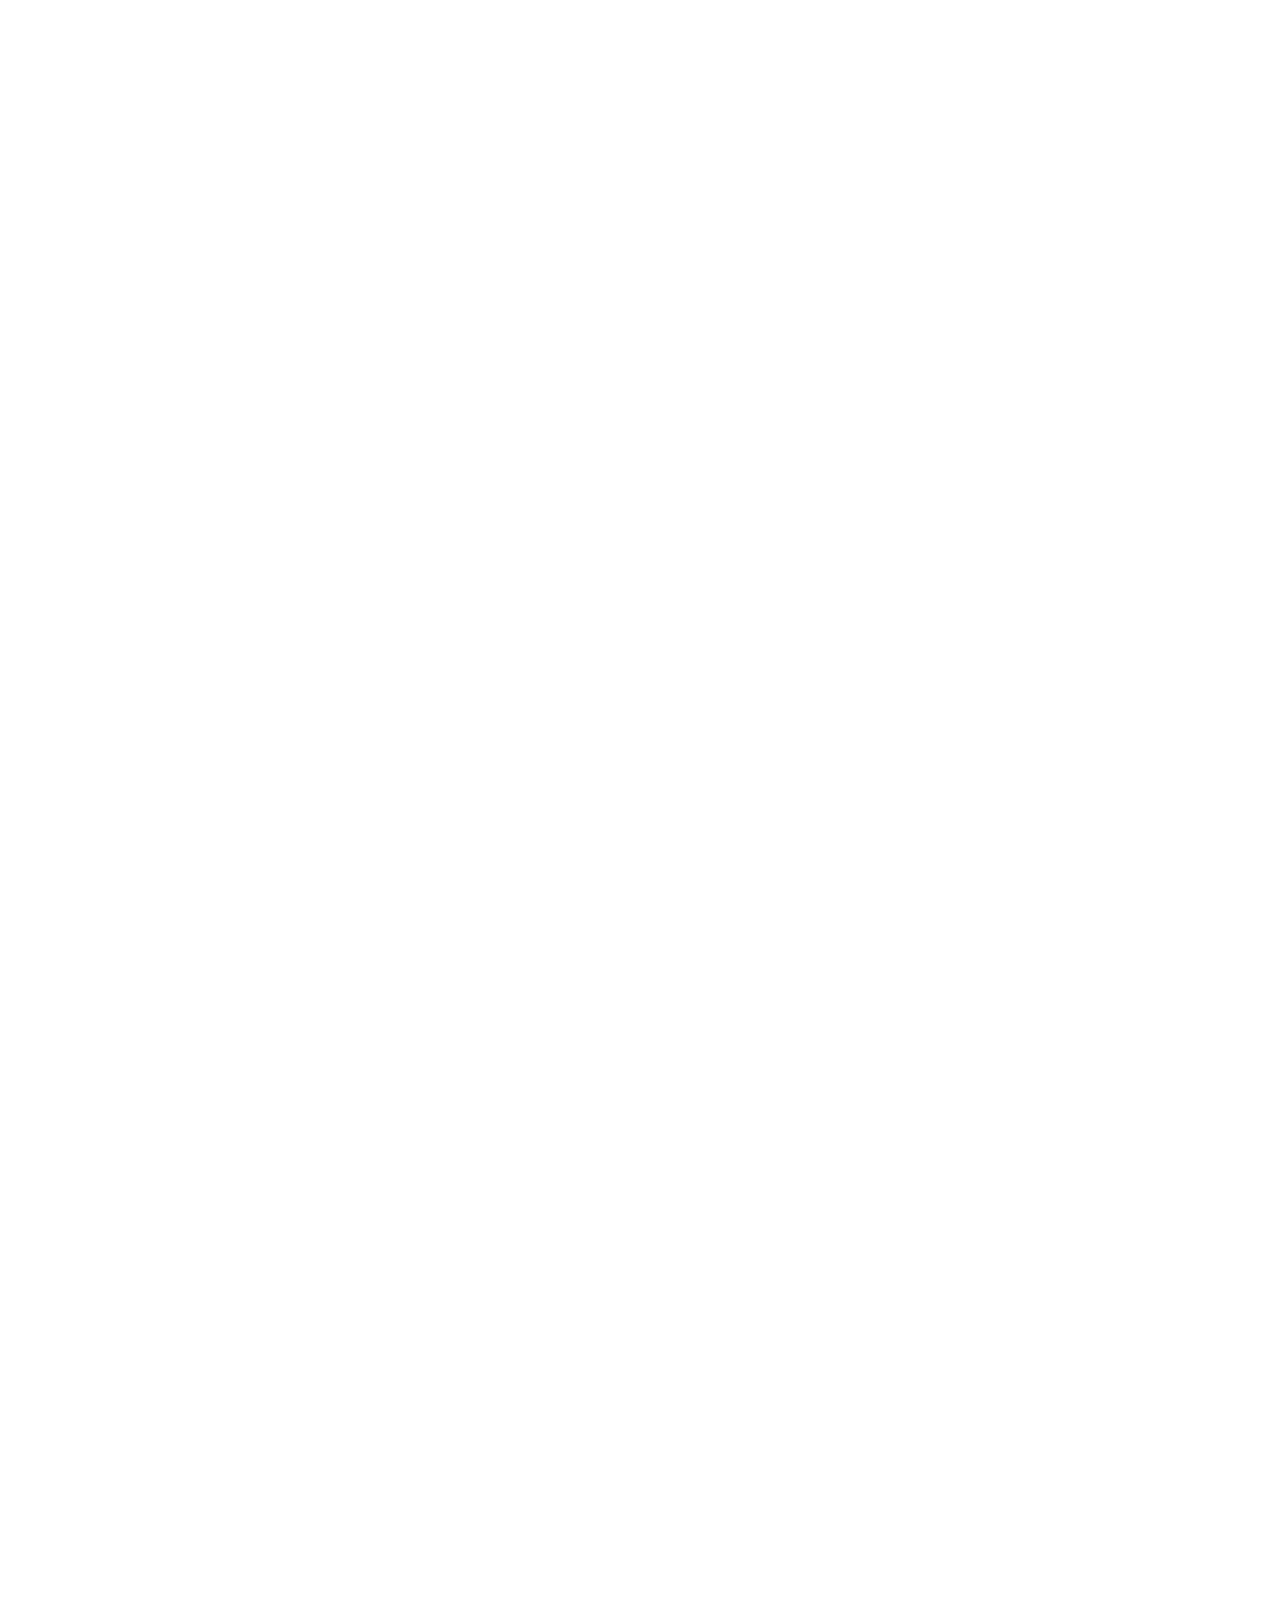
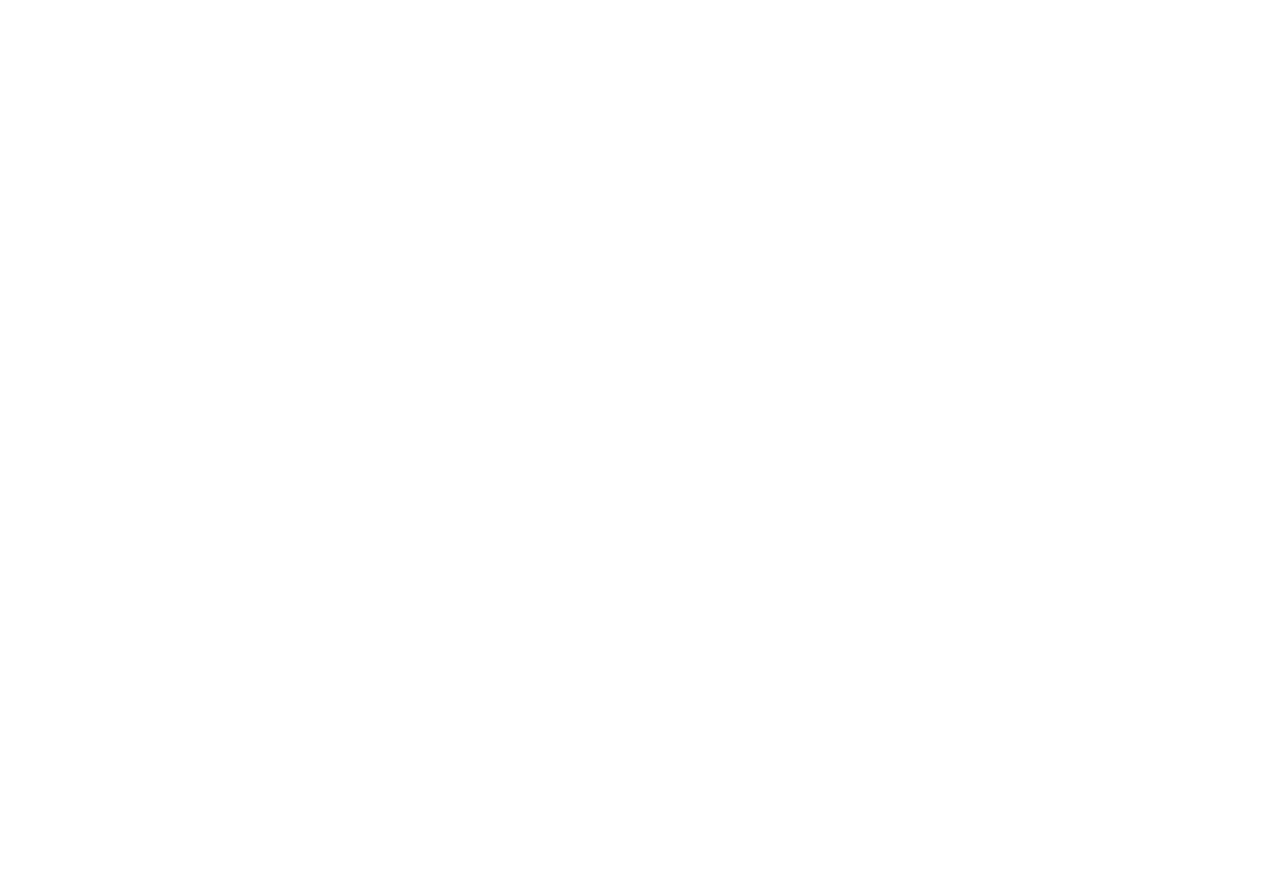
==== commit 154842c3: "WIP" ====
--- a/index.html
+++ b/index.html
@@ -389,11 +389,7 @@
                         <div class="row g-4">
                             <div class="col-12">
                                 <div class="d-flex align-items-start">
-                                    <img
-                                        class="flex-shrink-0"
-                                        src="img/icons/icon-2.png"
-                                        alt="Icon"
-                                    />
+                                    <h1>01</h1>
                                     <div class="ms-4">
                                         <h3>Индивидуальный подход</h3>
                                         <p class="mb-0">
@@ -412,11 +408,7 @@
                             </div>
                             <div class="col-12">
                                 <div class="d-flex align-items-start">
-                                    <img
-                                        class="flex-shrink-0"
-                                        src="img/icons/icon-3.png"
-                                        alt="Icon"
-                                    />
+                                    <h1>02</h1>
                                     <div class="ms-4">
                                         <h3>
                                             Акцент на практические результаты
@@ -438,11 +430,7 @@
                             </div>
                             <div class="col-12">
                                 <div class="d-flex align-items-start">
-                                    <img
-                                        class="flex-shrink-0"
-                                        src="img/icons/icon-4.png"
-                                        alt="Icon"
-                                    />
+                                    <h1>03</h1>
                                     <div class="ms-4">
                                         <h3>Поддержка от экспертов</h3>
                                         <p class="mb-0">
